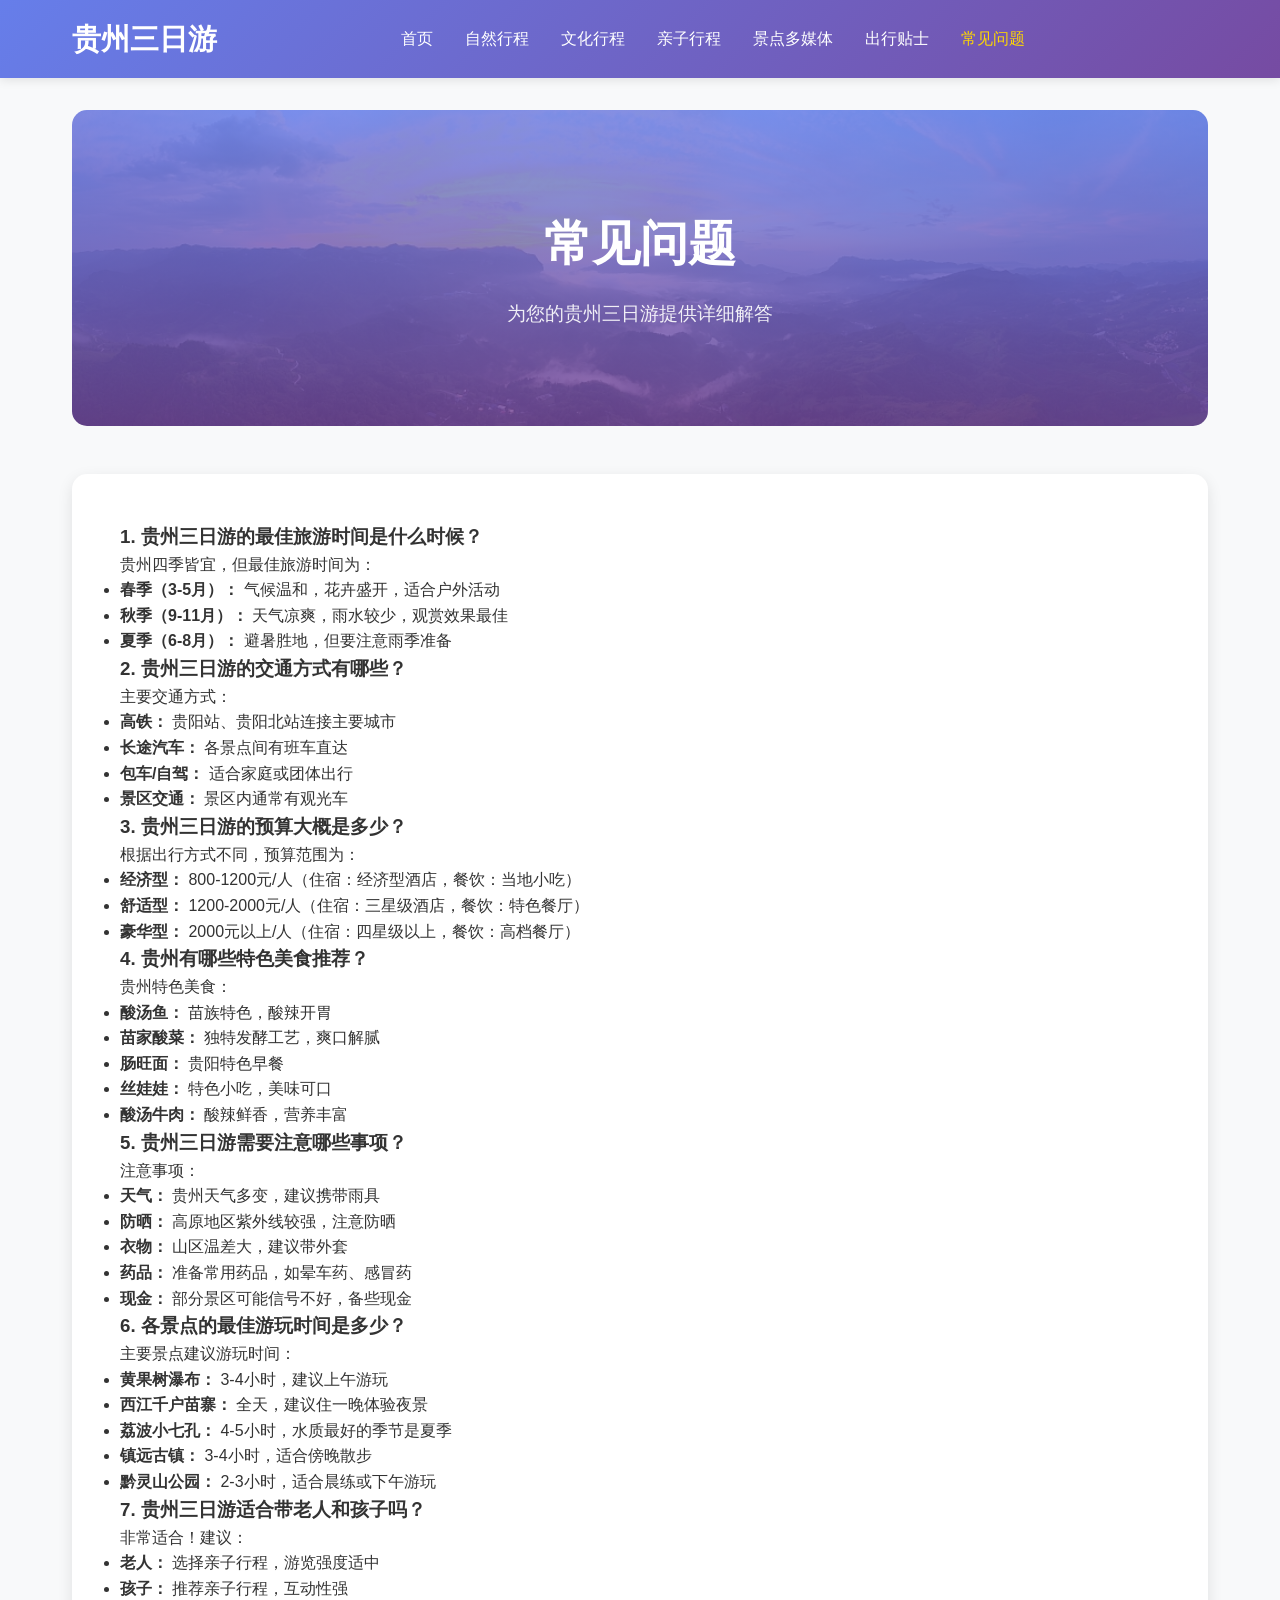
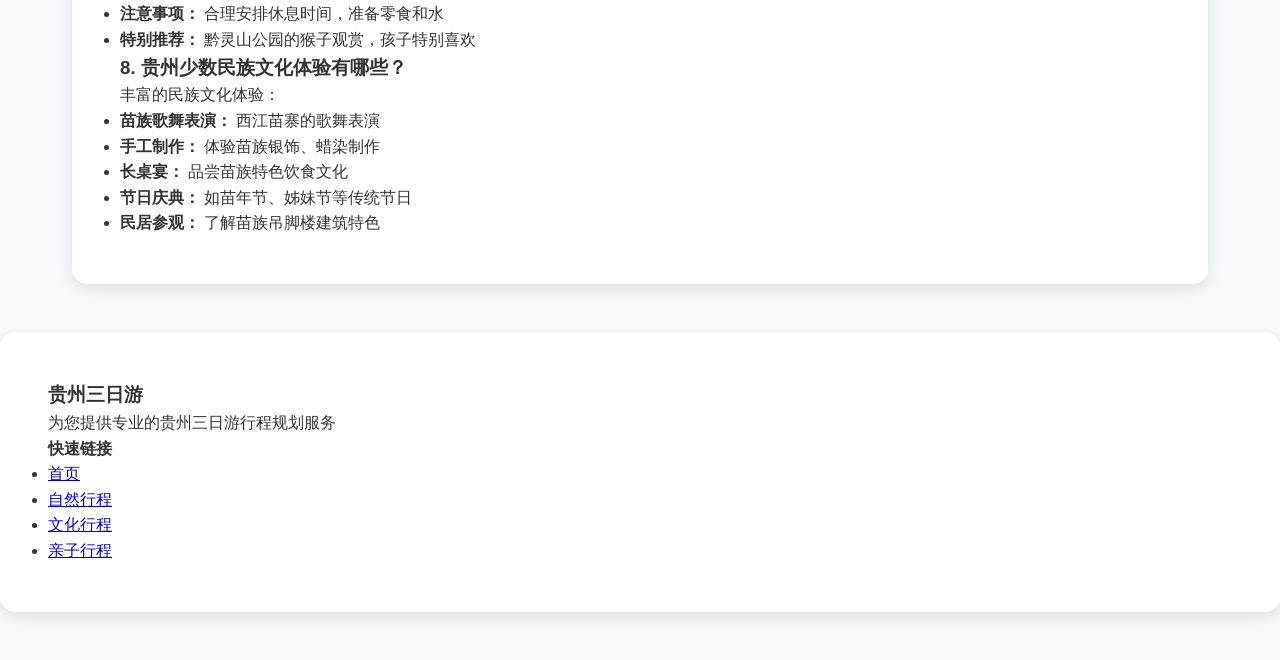
==== faq.html @ ed93cd19 "Add files via upload" ====
<!DOCTYPE html>
<html lang="zh-CN">
<head>
    <meta charset="UTF-8">
    <meta name="viewport" content="width=device-width, initial-scale=1.0">
    <title>常见问题 - 贵州三日游</title>
    <link rel="stylesheet" href="css/style.css">
</head>
<body>
        <nav class="navbar">
            <div class="nav-container">
				 <div class="nav-logo">
                <h1>贵州三日游</h1>
			</div>
                <ul class="nav-menu">
                    <li><a href="index.html">首页</a></li>
                    <li><a href="nature.html">自然行程</a></li>
                    <li><a href="culture.html">文化行程</a></li>
                    <li><a href="family.html">亲子行程</a></li>
                    <li><a href="multimedia.html">景点多媒体</a></li>
                    <li><a href="tips.html">出行贴士</a></li>
                    <li><a href="faq.html" class="active">常见问题</a></li>
                </ul>
                <div class="hamburger">
                    <span></span>
                    <span></span>
                    <span></span>
                </div>
				</div>
        </nav>

    <main class="main-content">
        <section class="hero">
            <div class="hero-content">
                <h2>常见问题</h2>
                <p>为您的贵州三日游提供详细解答</p>
            </div>
        </section>

        <section class="faq-section">
            <div class="container">
                <div class="faq-container">
                    <div class="faq-item">
                        <h3 class="faq-question">1. 贵州三日游的最佳旅游时间是什么时候？</h3>
                        <div class="faq-answer">
                            <p>贵州四季皆宜，但最佳旅游时间为：</p>
                            <ul>
                                <li><strong>春季（3-5月）：</strong> 气候温和，花卉盛开，适合户外活动</li>
                                <li><strong>秋季（9-11月）：</strong> 天气凉爽，雨水较少，观赏效果最佳</li>
                                <li><strong>夏季（6-8月）：</strong> 避暑胜地，但要注意雨季准备</li>
                            </ul>
                        </div>
                    </div>

                    <div class="faq-item">
                        <h3 class="faq-question">2. 贵州三日游的交通方式有哪些？</h3>
                        <div class="faq-answer">
                            <p>主要交通方式：</p>
                            <ul>
                                <li><strong>高铁：</strong> 贵阳站、贵阳北站连接主要城市</li>
                                <li><strong>长途汽车：</strong> 各景点间有班车直达</li>
                                <li><strong>包车/自驾：</strong> 适合家庭或团体出行</li>
                                <li><strong>景区交通：</strong> 景区内通常有观光车</li>
                            </ul>
                        </div>
                    </div>

                    <div class="faq-item">
                        <h3 class="faq-question">3. 贵州三日游的预算大概是多少？</h3>
                        <div class="faq-answer">
                            <p>根据出行方式不同，预算范围为：</p>
                            <ul>
                                <li><strong>经济型：</strong> 800-1200元/人（住宿：经济型酒店，餐饮：当地小吃）</li>
                                <li><strong>舒适型：</strong> 1200-2000元/人（住宿：三星级酒店，餐饮：特色餐厅）</li>
                                <li><strong>豪华型：</strong> 2000元以上/人（住宿：四星级以上，餐饮：高档餐厅）</li>
                            </ul>
                        </div>
                    </div>

                    <div class="faq-item">
                        <h3 class="faq-question">4. 贵州有哪些特色美食推荐？</h3>
                        <div class="faq-answer">
                            <p>贵州特色美食：</p>
                            <ul>
                                <li><strong>酸汤鱼：</strong> 苗族特色，酸辣开胃</li>
                                <li><strong>苗家酸菜：</strong> 独特发酵工艺，爽口解腻</li>
                                <li><strong>肠旺面：</strong> 贵阳特色早餐</li>
                                <li><strong>丝娃娃：</strong> 特色小吃，美味可口</li>
                                <li><strong>酸汤牛肉：</strong> 酸辣鲜香，营养丰富</li>
                            </ul>
                        </div>
                    </div>

                    <div class="faq-item">
                        <h3 class="faq-question">5. 贵州三日游需要注意哪些事项？</h3>
                        <div class="faq-answer">
                            <p>注意事项：</p>
                            <ul>
                                <li><strong>天气：</strong> 贵州天气多变，建议携带雨具</li>
                                <li><strong>防晒：</strong> 高原地区紫外线较强，注意防晒</li>
                                <li><strong>衣物：</strong> 山区温差大，建议带外套</li>
                                <li><strong>药品：</strong> 准备常用药品，如晕车药、感冒药</li>
                                <li><strong>现金：</strong> 部分景区可能信号不好，备些现金</li>
                            </ul>
                        </div>
                    </div>

                    <div class="faq-item">
                        <h3 class="faq-question">6. 各景点的最佳游玩时间是多少？</h3>
                        <div class="faq-answer">
                            <p>主要景点建议游玩时间：</p>
                            <ul>
                                <li><strong>黄果树瀑布：</strong> 3-4小时，建议上午游玩</li>
                                <li><strong>西江千户苗寨：</strong> 全天，建议住一晚体验夜景</li>
                                <li><strong>荔波小七孔：</strong> 4-5小时，水质最好的季节是夏季</li>
                                <li><strong>镇远古镇：</strong> 3-4小时，适合傍晚散步</li>
                                <li><strong>黔灵山公园：</strong> 2-3小时，适合晨练或下午游玩</li>
                            </ul>
                        </div>
                    </div>

                    <div class="faq-item">
                        <h3 class="faq-question">7. 贵州三日游适合带老人和孩子吗？</h3>
                        <div class="faq-answer">
                            <p>非常适合！建议：</p>
                            <ul>
                                <li><strong>老人：</strong> 选择亲子行程，游览强度适中</li>
                                <li><strong>孩子：</strong> 推荐亲子行程，互动性强</li>
                                <li><strong>注意事项：</strong> 合理安排休息时间，准备零食和水</li>
                                <li><strong>特别推荐：</strong> 黔灵山公园的猴子观赏，孩子特别喜欢</li>
                            </ul>
                        </div>
                    </div>

                    <div class="faq-item">
                        <h3 class="faq-question">8. 贵州少数民族文化体验有哪些？</h3>
                        <div class="faq-answer">
                            <p>丰富的民族文化体验：</p>
                            <ul>
                                <li><strong>苗族歌舞表演：</strong> 西江苗寨的歌舞表演</li>
                                <li><strong>手工制作：</strong> 体验苗族银饰、蜡染制作</li>
                                <li><strong>长桌宴：</strong> 品尝苗族特色饮食文化</li>
                                <li><strong>节日庆典：</strong> 如苗年节、姊妹节等传统节日</li>
                                <li><strong>民居参观：</strong> 了解苗族吊脚楼建筑特色</li>
                            </ul>
                        </div>
                    </div>
                </div>
            </div>
        </section>
    </main>

        <div class="container">
            <div class="footer-content">
                <div class="footer-section">
                    <h3>贵州三日游</h3>
                    <p>为您提供专业的贵州三日游行程规划服务</p>
                </div>
                <div class="footer-section">
                    <h4>快速链接</h4>
                    <ul>
                        <li><a href="index.html">首页</a></li>
                        <li><a href="nature.html">自然行程</a></li>
                        <li><a href="culture.html">文化行程</a></li>
						<li><a href="family.html">亲子行程</a></li>
                    </ul>
                </div>
			</div>
			</div>

    <script src="js/script.js"></script>
</body>
</html>
---- css/style.css ----
/* 基础样式重置 */
* {
    margin: 0;
    padding: 0;
    box-sizing: border-box;
}

body {
    font-family: 'Microsoft YaHei', Arial, sans-serif;
    line-height: 1.6;
    color: #333;
    background-color: #f8f9fa;
}

/* 导航栏样式 */
.navbar {
    background: linear-gradient(135deg, #667eea 0%, #764ba2 100%);
    padding: 1rem 0;
    box-shadow: 0 2px 10px rgba(0,0,0,0.1);
    position: sticky;
    top: 0;
    z-index: 1000;
}

.nav-container {
    max-width: 1200px;
    margin: 0 auto;
    padding: 0 2rem;
    display: flex;
    justify-content: space-between;
    align-items: center;
}

.nav-logo h1 {
    color: white;
    font-size: 1.8rem;
    font-weight: bold;
}

.nav-menu {
    display: flex;
    list-style: none;
    gap: 2rem;
}

.nav-menu a {
    color: white;
    text-decoration: none;
    font-size: 1rem;
    transition: color 0.3s ease;
}

.nav-menu a:hover,
.nav-menu a.active {
    color: #ffd700;
}

.nav-toggle {
    display: none;
    flex-direction: column;
    cursor: pointer;
}

.nav-toggle span {
    width: 25px;
    height: 3px;
    background: white;
    margin: 3px 0;
    transition: 0.3s;
}

/* 主内容区域 */
.main-content {
    max-width: 1200px;
    margin: 0 auto;
    padding: 0 2rem;
}

.hero {
    background: linear-gradient(rgba(102, 126, 234, 0.8), rgba(118, 75, 162, 0.8)), 
                url('hero-bg.jpg') center/cover;
    color: white;
    text-align: center;
    padding: 6rem 0;
    margin-bottom: 3rem;
    border-radius: 15px;
    margin-top: 2rem;
}

.hero h2 {
    font-size: 3rem;
    margin-bottom: 1rem;
    font-weight: bold;
}

.hero p {
    font-size: 1.2rem;
    opacity: 0.9;
}

/* 容器样式 */
.container {
    background: white;
    border-radius: 15px;
    padding: 3rem;
    box-shadow: 0 5px 15px rgba(0,0,0,0.1);
    margin-bottom: 3rem;
}

.section-title {
    color: #667eea;
    font-size: 2rem;
    margin-bottom: 2rem;
    text-align: center;
    position: relative;
}

.section-title::after {
    content: '';
    position: absolute;
    bottom: -10px;
    left: 50%;
    transform: translateX(-50%);
    width: 60px;
    height: 3px;
    background: #667eea;
}

/* 景点详情页面专用样式 */
.attraction-intro {
    margin: 3rem 0;
}

.intro-content {
    display: grid;
    grid-template-columns: 2fr 1fr;
    gap: 3rem;
    align-items: start;
}

.intro-text p {
    font-size: 1rem;
    line-height: 1.8;
    color: #666;
    margin-bottom: 1.5rem;
}

.quick-info {
    background: #f8f9fa;
    padding: 1.5rem;
    border-radius: 10px;
    margin-top: 2rem;
}

.info-item {
    margin-bottom: 1rem;
    padding-bottom: 1rem;
    border-bottom: 1px solid #e0e0e0;
}

.info-item:last-child {
    margin-bottom: 0;
    border-bottom: none;
}

.info-label {
    font-weight: bold;
    color: #333;
    min-width: 120px;
    display: inline-block;
}

.info-value {
    color: #667eea;
}

.intro-image img {
    width: 100%;
    border-radius: 10px;
    box-shadow: 0 5px 15px rgba(0,0,0,0.1);
}

.attraction-features {
    margin: 3rem 0;
}

.features-grid {
    display: grid;
    grid-template-columns: repeat(auto-fit, minmax(300px, 1fr));
    gap: 2rem;
    margin-top: 2rem;
}

.feature-item {
    background: white;
    padding: 2rem;
    border-radius: 15px;
    box-shadow: 0 5px 15px rgba(0,0,0,0.1);
    text-align: center;
}

.feature-item img {
    width: 100%;
    height: 200px;
    object-fit: cover;
    border-radius: 10px;
    margin-bottom: 1rem;
}

.feature-item h3 {
    color: #667eea;
    margin-bottom: 1rem;
}

.feature-item p {
    color: #666;
    line-height: 1.6;
}

.attraction-guide {
    margin: 3rem 0;
}

.guide-content {
    display: grid;
    grid-template-columns: repeat(auto-fit, minmax(350px, 1fr));
    gap: 2rem;
    margin-top: 2rem;
}

.guide-section {
    background: white;
    padding: 2rem;
    border-radius: 15px;
    box-shadow: 0 5px 15px rgba(0,0,0,0.1);
}

.guide-section h3 {
    color: #667eea;
    margin-bottom: 1.5rem;
    font-size: 1.2rem;
}

.guide-section ol,
.guide-section ul {
    padding-left: 1.5rem;
}

.guide-section li {
    margin-bottom: 0.8rem;
    line-height: 1.6;
    color: #666;
}

.attraction-transport,
.attraction-seasons,
.attraction-nearby {
    margin: 3rem 0;
}

.transport-grid,
.seasons-grid,
.nearby-grid {
    display: grid;
    grid-template-columns: repeat(auto-fit, minmax(300px, 1fr));
    gap: 2rem;
    margin-top: 2rem;
}

.transport-item,
.season-item,
.nearby-item {
    background: white;
    padding: 2rem;
    border-radius: 15px;
    box-shadow: 0 5px 15px rgba(0,0,0,0.1);
}

.transport-item h3,
.season-item h3,
.nearby-item h3 {
    color: #667eea;
    margin-bottom: 1rem;
}

.transport-item ul,
.season-item p,
.nearby-item p {
    color: #666;
    line-height: 1.6;
}

.season-item p {
    margin-bottom: 0.8rem;
}

/* 响应式设计 */
@media (max-width: 768px) {
    .nav-menu {
        display: none;
        flex-direction: column;
        position: absolute;
        top: 100%;
        left: 0;
        width: 100%;
        background: #667eea;
        padding: 1rem 0;
    }
    
    .nav-menu.active {
        display: flex;
    }
    
    .nav-toggle {
        display: flex;
    }
    
    .hero h2 {
        font-size: 2rem;
    }
    
    .hero p {
        font-size: 1rem;
    }
    
    .container {
        padding: 2rem 1rem;
    }
    
    .intro-content {
        grid-template-columns: 1fr;
    }
    
    .features-grid,
    .guide-content,
    .transport-grid,
    .seasons-grid,
    .nearby-grid {
        grid-template-columns: 1fr;
    }
    
    .feature-item,
    .guide-section,
    .transport-item,
    .season-item,
    .nearby-item {
        padding: 1.5rem;
    }
}

/* 图片放大功能 */
img[data-enlargeable] {
    cursor: zoom-in;
}
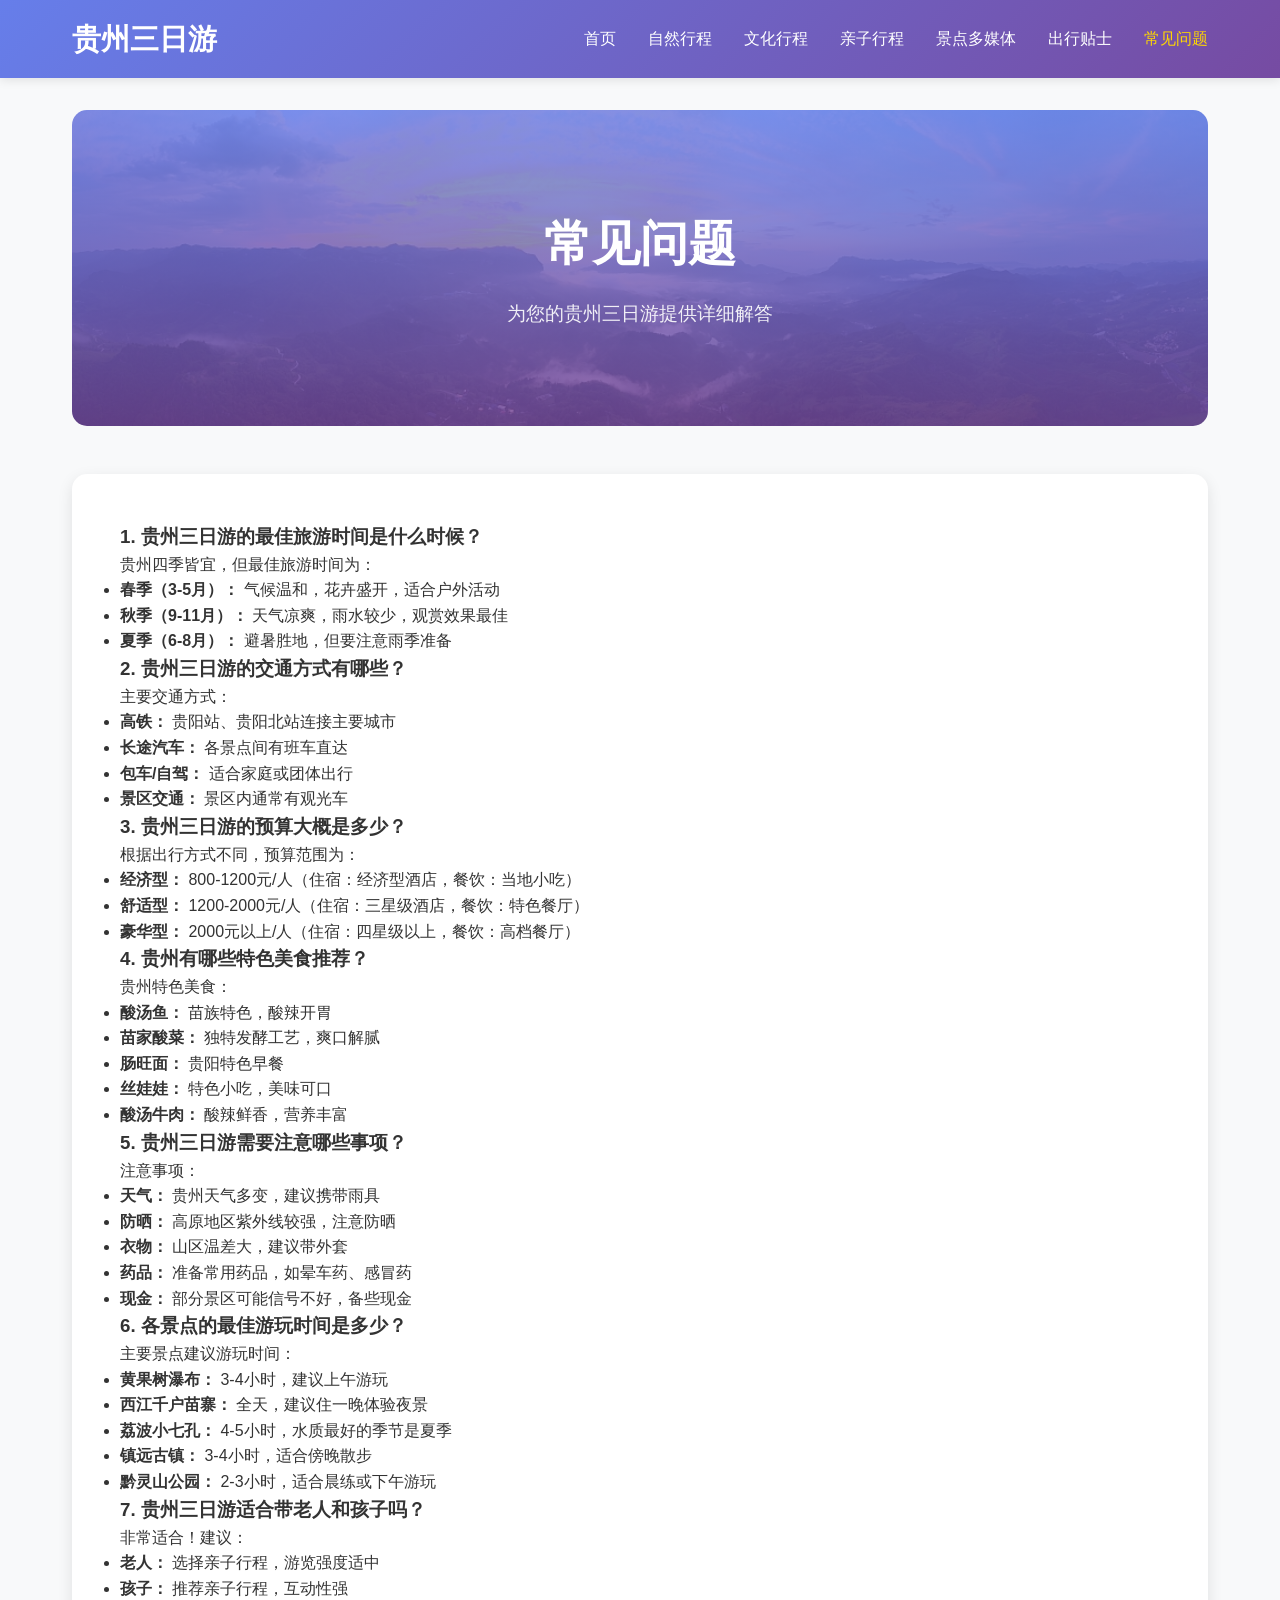
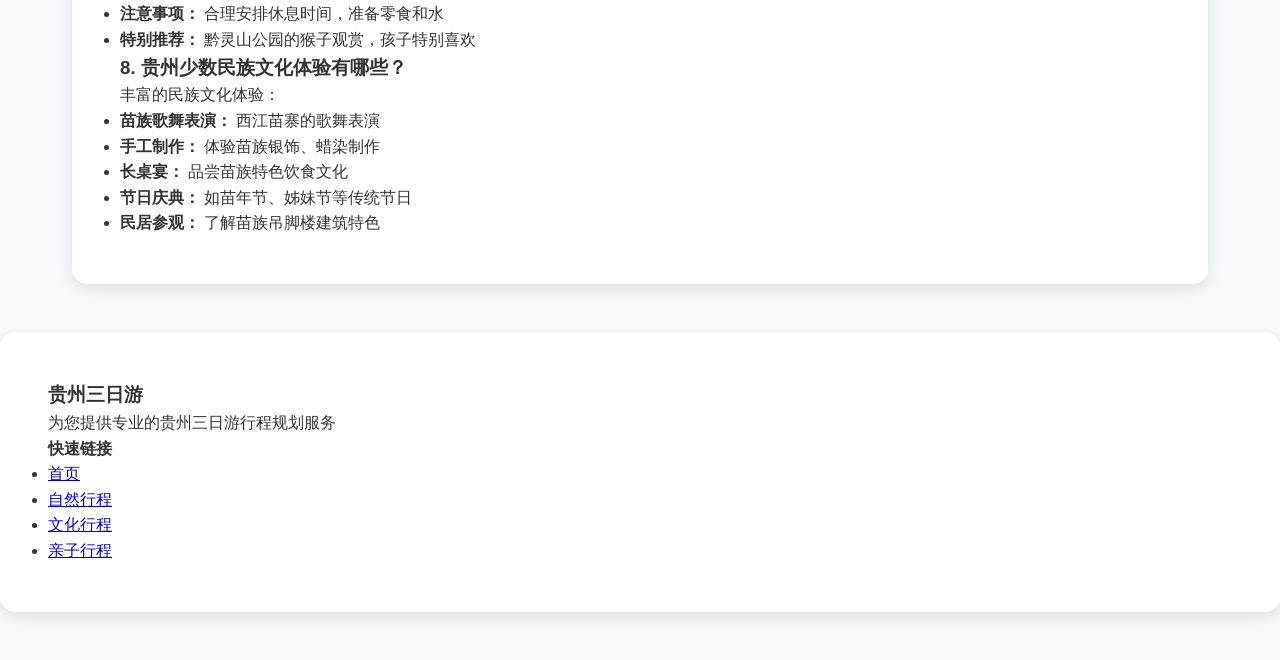
==== commit 0bdedba8: "Update faq.html" ====
--- a/faq.html
+++ b/faq.html
@@ -21,7 +21,7 @@
                     <li><a href="tips.html">出行贴士</a></li>
                     <li><a href="faq.html" class="active">常见问题</a></li>
                 </ul>
-                <div class="hamburger">
+                <div class="nav-toggle">
                     <span></span>
                     <span></span>
                     <span></span>
@@ -170,4 +170,4 @@
 
     <script src="js/script.js"></script>
 </body>
-</html>+</html>
